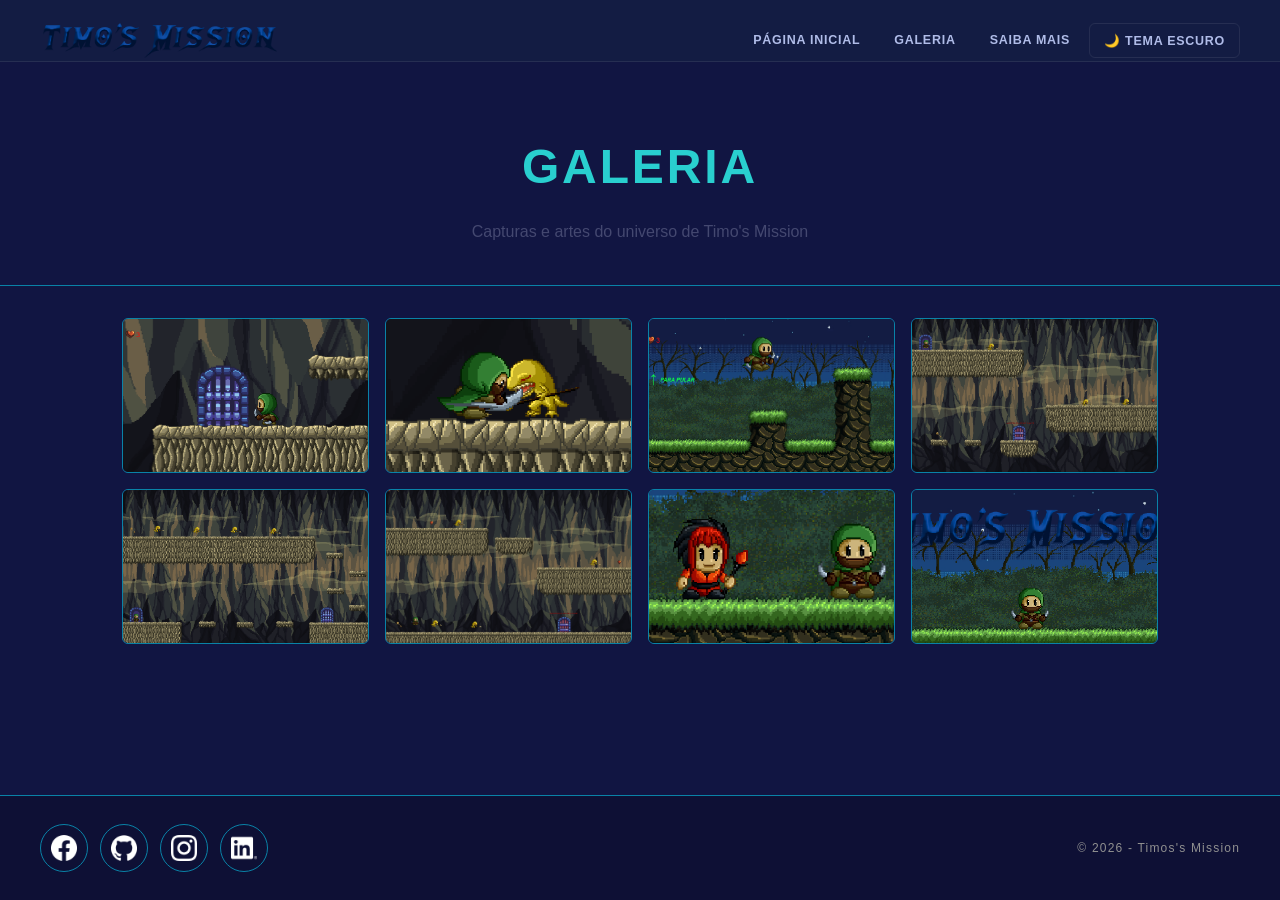
==== galeria.html @ db78c4dc "minor changes" ====
<!DOCTYPE html>
<html lang="pt-br">

<head>
    <meta charset="UTF-8">
    <meta name="viewport" content="width=device-width, initial-scale=1.0">
    <title>Galeria – Timo's Mission</title>
    <link rel="stylesheet" href="Css/style.css">
    <link rel="stylesheet" href="Css/galeria.css">
</head>

<body>

    <header class="header">
        <div class="header__logo">
            <img class="header__logo-img" src="imgs/Title.png" alt="Timo's Mission - Logo">
        </div>

        <nav class="header__nav">
            <ul class="nav__list">
                <li class="nav__item"><a class="nav__link" href="index.html">Página Inicial</a></li>
                <li class="nav__item"><a class="nav__link nav__link--active" href="galeria.html">Galeria</a></li>
                <li class="nav__item"><a class="nav__link" href="sobre.html">Saiba Mais</a></li>
                <li class="nav__item">
                    <button class="nav__link nav__link--tema" id="btn-tema" onclick="alternarTema()">🌙 Tema Escuro</button>
                </li>
            </ul>
        </nav>
    </header>

    <main class="main">

        <div class="page-hero">
            <h1 class="page-hero__title">Galeria</h1>
            <p class="page-hero__sub">Capturas e artes do universo de Timo's Mission</p>
        </div>

        <div class="galeria__grid" id="galeria-grid">
            <div class="galeria__card">
                <div class="galeria__img-wrap">
                    <img class="galeria__img" src="imgs/imgsJogo/Captura de tela 2026-04-12 214317.png" alt="">
                </div>
            </div>

            <div class="galeria__card">
                <div class="galeria__img-wrap">
                    <img class="galeria__img" src="imgs/imgsJogo/Captura de tela 2026-04-12 214449.png" alt="">
                </div>
            </div>

            <div class="galeria__card">
                <div class="galeria__img-wrap">
                    <img class="galeria__img" src="imgs/imgsJogo/Captura de tela 2026-04-12 214519.png" alt="">
                </div>
            </div>

            <div class="galeria__card">
                <div class="galeria__img-wrap">
                    <img class="galeria__img" src="imgs/imgsJogo/Captura de tela 2026-04-12 214703.png" alt="">
                </div>
            </div>

            <div class="galeria__card">
                <div class="galeria__img-wrap">
                    <img class="galeria__img" src="imgs/imgsJogo/Captura de tela 2026-04-12 215918.png" alt="">
                </div>
            </div>

            <div class="galeria__card">
                <div class="galeria__img-wrap">
                    <img class="galeria__img" src="imgs/imgsJogo/Captura de tela 2026-04-12 220011.png" alt="">
                </div>
            </div>

            <div class="galeria__card">
                <div class="galeria__img-wrap">
                    <img class="galeria__img" src="imgs/imgsJogo/Captura de tela 2026-04-12 220037.png" alt="">
                </div>
            </div>

            <div class="galeria__card">
                <div class="galeria__img-wrap">
                    <img class="galeria__img" src="imgs/imgsJogo/Captura de tela 2026-04-12 220100.png" alt="">
                </div>
            </div>
        </div>
    </main>

    <footer class="footer">
        <ul class="footer__socials">
            <li class="footer__social-item">
                <a class="footer__social-link" href="">
                    <img class="footer__social-img" src="imgs/icons/facebook.png" alt="Facebook">
                </a>
            </li>
            <li class="footer__social-item">
                <a class="footer__social-link" href="">
                    <img class="footer__social-img" src="imgs/icons/github.png" alt="GitHub">
                </a>
            </li>
            <li class="footer__social-item">
                <a class="footer__social-link" href="">
                    <img class="footer__social-img" src="imgs/icons/instagram.png" alt="Instagram">
                </a>
            </li>
            <li class="footer__social-item">
                <a class="footer__social-link" href="">
                    <img class="footer__social-img" src="imgs/icons/linkedin.png" alt="LinkedIn">
                </a>
            </li>
        </ul>
        <p class="footer__copy">© 2026 - Timos's Mission</p>
    </footer>

    <script>
    let temaEscuro = true;
    function alternarTema() {
        const btn = document.getElementById("btn-tema");
        temaEscuro = !temaEscuro;
        document.body.classList.toggle("tema-claro", !temaEscuro);
        btn.textContent = temaEscuro ? "🌙 Tema Escuro" : "☀️ Tema Claro";
    }
    </script>


</body>
</html>
---- Css/style.css ----
*, *::before, *::after {
    box-sizing: border-box;
    margin: 0;
    padding: 0;
    scroll-behavior: smooth;
}

html, body {
    height: 100%;
}

body {
    background-color: #111542;
    color: #909090;
    font-family: Arial, Helvetica, sans-serif;
    font-size: 1rem;
    line-height: 1.7;
    display: flex;
    flex-direction: column;
    transition: background-color 0.22s ease, color 0.22s ease;
}

img {
    display: block;
    max-width: 100%;
}

a {
    text-decoration: none;
    color: inherit;
}

ul {
    list-style: none;
}

body.tema-claro {
    background-color: #eef0f8;
    color: #111542;
}

body.tema-claro .header {
    background-color: #d0d5ee;
}

body.tema-claro .footer {
    background-color: #bcc2e0;
}

body.tema-claro .card {
    background-color: #bcc2e0;
    border-color: rgba(17, 21, 66, 0.15);
}

body.tema-claro .card__title {
    color: #0982a7;
}

body.tema-claro .card__text,
body.tema-claro .card__list-item,
body.tema-claro .ficha__valor {
    color: #444870;
}

body.tema-claro .nav__link {
    color: #111542;
}

body.tema-claro .footer__copy {
    color: #444870;
}

body.tema-claro .saudacao__input {
    background-color: #ffffff;
    color: #111542;
    border-color: rgba(17, 21, 66, 0.25);
}

.header {
    background-color: #131C43;
    padding: 16px 20px 0;
    text-align: center;
    border-bottom: 1px solid rgba(255, 255, 255, 0.08);
    transition: background-color 0.22s ease;
}

.header__logo {
    display: flex;
    justify-content: center;
}

.header__logo-img {
    width: 100%;
    max-width: 340px;
    height: auto;
}

.header__nav {
    display: flex;
    justify-content: flex-end;
    margin-top: 12px;
}

.nav__list {
    display: flex;
    flex-wrap: wrap;
    justify-content: center;
    gap: 4px;
    padding-bottom: 4px;
}

.nav__item {
    display: flex;
    align-items: center;
}

.nav__link {
    font-size: 0.8rem;
    font-weight: 600;
    letter-spacing: 0.06em;
    text-transform: uppercase;
    color: #b0bce8;
    padding: 8px 14px;
    border-radius: 6px;
    border: 1px solid transparent;
    background: none;
    cursor: pointer;
    transition: color 0.22s ease, border-color 0.22s ease, background 0.22s ease;
    text-decoration: none;
    font-family: inherit;
}

.nav__link:hover {
    color: #29cfcf;
    border-color: rgba(41, 207, 207, 0.3);
    background: rgba(41, 207, 207, 0.06);
}

/* Botão de tema no nav */
.nav__link--tema {
    color: #b0bce8;
    border-color: rgba(255, 255, 255, 0.08);
}

.nav__link--cta {
    background-color: #29cfcf;
    color: #1a1a1a;
    border-color: #29cfcf;
    font-weight: 700;
}

.nav__link--cta:hover {
    background-color: #0982a7;
    border-color: #0982a7;
    color: #ffffff;
}


.main {
    flex: 1;
}

.main__cta {
    text-align: center;
    padding: 28px 16px;
}

.btn {
    display: inline-block;
    text-decoration: none;
    color: #1a1a1a;
    background-color: #29cfcf;
    padding: 12px 32px;
    border-radius: 6px;
    border: none;
    font-weight: 700;
    font-size: 0.95rem;
    letter-spacing: 0.04em;
    cursor: pointer;
    font-family: inherit;
    transition: background-color 0.22s ease, color 0.22s ease;
}

.btn:hover {
    background-color: #0982a7;
    color: #ffffff;
}

.btn--sm {
    padding: 10px 22px;
    font-size: 0.88rem;
    flex-shrink: 0;
}


.main__saudacao {
    max-width: 960px;
    margin: 0 auto;
    padding: 0 16px 24px;
}

.saudacao__form {
    display: flex;
    gap: 8px;
    flex-wrap: wrap;
}

.saudacao__input {
    flex: 1;
    min-width: 200px;
    padding: 10px 16px;
    border-radius: 6px;
    border: 1px solid #0982a7;
    background-color: #1a2260;
    color: #ffffff;
    font-size: 0.95rem;
    font-family: inherit;
    transition: border-color 0.22s ease, background-color 0.22s ease;
    outline: none;
}

.saudacao__input:focus {
    border-color: #29cfcf;
}

.saudacao__mensagem {
    margin-top: 10px;
    font-size: 0.97rem;
    min-height: 1.5em;
    transition: color 0.22s ease;
}


.main__game {
    width: 100%;
    background: #000000;
    line-height: 0;
    transition: filter 0.4s ease;
}

.main__game-frame {
    display: block;
    width: 100%;
    height: 360px;
    border: none;
}

.main__aviso {
    background-color: rgba(224, 108, 90, 0.15);
    border: 1px solid #e06c5a;
    border-radius: 6px;
    margin: 12px 16px;
    padding: 14px 20px;
    color: #e06c5a;
    font-weight: 600;
    text-align: center;
}


.main__content {
    max-width: 960px;
    margin: 0 auto;
    padding: 32px 16px 48px;
    display: flex;
    flex-direction: column;
    gap: 24px;
}

.card {
    background-color: #1a2260;
    border: 1px solid #0982a7;
    border-left: 4px solid #29cfcf;
    border-radius: 6px;
    padding: 24px 24px 24px 28px;
    transition: background-color 0.22s ease, border-color 0.22s ease;
}

.card__title {
    font-size: 1.1rem;
    font-weight: 700;
    color: #29cfcf;
    letter-spacing: 0.04em;
    margin-bottom: 12px;
}

.card__text {
    color: #909090;
    font-size: 0.97rem;
}

.card__list {
    list-style: disc;
    padding-left: 20px;
    display: flex;
    flex-direction: column;
    gap: 12px;
}

.card__list-item {
    color: #909090;
}


.card__ficha {
    list-style: none;
    padding: 0;
    display: flex;
    flex-direction: column;
    gap: 8px;
}

.ficha__label {
    color: #29cfcf;
    font-weight: 700;
    margin-right: 6px;
}

.ficha__valor {
    color: #909090;
}

.footer {
    background-color: #0e1035;
    border-top: 1px solid #0982a7;
    padding: 24px 16px 20px;
    text-align: center;
    display: flex;
    flex-direction: column;
    align-items: center;
    gap: 14px;
    transition: background-color 0.22s ease;
}

.footer__socials {
    display: flex;
    justify-content: center;
    gap: 12px;
}

.footer__social-item {
    display: flex;
}

.footer__social-link {
    display: flex;
    align-items: center;
    justify-content: center;
    width: 48px;
    height: 48px;
    border-radius: 50%;
    border: 1px solid #0982a7;
    overflow: hidden;
    transition: border-color 0.22s ease, transform 0.22s ease, background 0.22s ease;
}

.footer__social-link:hover {
    border-color: #29cfcf;
    background: rgba(41, 207, 207, 0.08);
    transform: translateY(-3px);
}

.footer__social-img {
    width: 26px;
    height: 26px;
    object-fit: contain;
}

.footer__copy {
    font-size: 0.75rem;
    letter-spacing: 0.1em;
    color: #909090;
}


@media (min-width: 480px) {


    .header {
        padding: 20px 40px 0;
        display: flex;
        align-items: center;
        justify-content: space-between;
        gap: 20px;
    }

    .header__logo {
        justify-content: flex-start;
        flex-shrink: 0;
    }

    .header__logo-img {
        max-width: 240px;
    }

    .header__nav {
        margin-top: 0;
        flex-shrink: 0;
    }

    .nav__list {
        flex-wrap: nowrap;
        justify-content: flex-end;
        padding-bottom: 0;
    }

    .nav__link {
        font-size: 0.78rem;
        padding: 9px 14px;
        white-space: nowrap;
    }

    .main__game-frame {
        height: 480px;
    }

    .main__content {
        padding: 40px 32px 64px;
        gap: 28px;
    }

    .main__saudacao {
        padding: 0 32px 28px;
    }

    .card__title {
        font-size: 1.2rem;
    }

    .card__text {
        font-size: 1rem;
    }

    .footer {
        flex-direction: row;
        justify-content: space-between;
        padding: 28px 40px;
    }

    .footer__copy {
        text-align: right;
    }
}
---- Css/galeria.css ----
.page-hero {
    text-align: center;
    padding: 48px 16px 32px;
    border-bottom: 1px solid #0982a7;
    margin-bottom: 32px;
}

.page-hero__title {
    font-size: clamp(1.8rem, 5vw, 3rem);
    font-weight: 700;
    color: #29cfcf;
    letter-spacing: 0.06em;
    text-transform: uppercase;
    margin-bottom: 10px;
}

.page-hero__sub {
    color: #444870;
    font-size: 1rem;
}

.galeria__filtros {
    display: flex;
    flex-wrap: wrap;
    justify-content: center;
    gap: 8px;
    padding: 0 16px 28px;
}

.filtro__btn {
    background: none;
    border: 1px solid #0982a7;
    color: #b0bce8;
    padding: 7px 20px;
    border-radius: 99px;
    font-size: 0.85rem;
    font-family: inherit;
    cursor: pointer;
    transition: background 0.22s ease, color 0.22s ease, border-color 0.22s ease;
}

.filtro__btn:hover {
    border-color: #29cfcf;
    color: #29cfcf;
    background: rgba(41, 207, 207, 0.06);
}

.filtro__btn--ativo {
    background-color: #29cfcf;
    border-color: #29cfcf;
    color: #1a1a1a;
    font-weight: 700;
}

.galeria__grid {
    display: grid;
    grid-template-columns: repeat(2, 1fr);
    gap: 12px;
    padding: 0 16px 48px;
    max-width: 1100px;
    margin: 0 auto;
}

.galeria__card {
    border-radius: 6px;
    overflow: hidden;
    background-color: #1a2260;
    border: 1px solid #0982a7;
}

.galeria__img-wrap {
    position: relative;
    cursor: pointer;
    aspect-ratio: 16 / 10;
    overflow: hidden;
}

.galeria__img {
    width: 100%;
    height: 100%;
    object-fit: cover;
    display: block;
    background-color: #1a2260;
    transition: transform 0.35s ease;
}

.galeria__img:not([src]),
.galeria__img[src=""] {
    background: linear-gradient(135deg, #1a2260 0%, #111542 100%);
}

.galeria__img-wrap:hover .galeria__img {
    transform: scale(1.06);
}

.galeria__overlay {
    position: absolute;
    bottom: 0;
    left: 0;
    right: 0;
    padding: 28px 14px 14px;
    background: linear-gradient(to top, rgba(10, 12, 40, 0.92) 0%, transparent 100%);
    opacity: 0;
    transform: translateY(6px);
    transition: opacity 0.3s ease, transform 0.3s ease;
    display: flex;
    flex-direction: column;
    gap: 6px;
}

.galeria__img-wrap:hover .galeria__overlay {
    opacity: 1;
    transform: translateY(0);
}

.galeria__overlay-titulo {
    color: #ffffff;
    font-size: 0.88rem;
    font-weight: 600;
    margin: 0;
}

.galeria__tag {
    display: inline-block;
    background-color:#29cfcf;
    color: #1a1a1a;
    font-size: 0.7rem;
    font-weight: 700;
    padding: 2px 10px;
    border-radius: 99px;
    align-self: flex-start;
    letter-spacing: 0.05em;
    text-transform: uppercase;
}

/* Lightbox */
.lightbox {
    display: none;
    position: fixed;
    inset: 0;
    background: rgba(5, 7, 25, 0.95);
    z-index: 1000;
    align-items: center;
    justify-content: center;
    flex-direction: column;
    gap: 16px;
    padding: 20px;
}

.lightbox--ativo {
    display: flex;
}

.lightbox__img {
    max-width: 90vw;
    max-height: 80vh;
    object-fit: contain;
    border-radius: 6px;
    border: 1px solid #0982a7;
}

.lightbox__legenda {
    color: #909090;
    font-size: 0.9rem;
    text-align: center;
}

.lightbox__fechar {
    position: absolute;
    top: 20px;
    right: 24px;
    background: none;
    border: 1px solid #0982a7;
    color: #909090;
    font-size: 1.1rem;
    width: 36px;
    height: 36px;
    border-radius: 50%;
    cursor: pointer;
    display: flex;
    align-items: center;
    justify-content: center;
    transition: color 0.22s ease, border-color 0.22s ease;
}

.lightbox__fechar:hover {
    color: #fff;
    border-color: #fff;
}

/* Tema claro */
body.tema-claro .galeria__card {
    background-color: #ffffff;
    border-color: rgba(17, 21, 66, 0.15);
}

body.tema-claro .filtro__btn {
    color: #ffffff;
    border-color: rgba(17, 21, 66, 0.2);
}

body.tema-claro .page-hero__title {
    color: #0982a7;
}

body.tema-claro .page-hero__sub {
    color: #444870;
}

/* Responsivo */
@media (min-width: 480px) {
    .galeria__grid {
        grid-template-columns: repeat(3, 1fr);
        gap: 16px;
        padding: 0 32px 64px;
    }

    .galeria__overlay-titulo {
        font-size: 0.95rem;
    }

    .page-hero {
        padding: 64px 32px 40px;
    }
}

@media (min-width: 900px) {
    .galeria__grid {
        grid-template-columns: repeat(4, 1fr);
    }
}
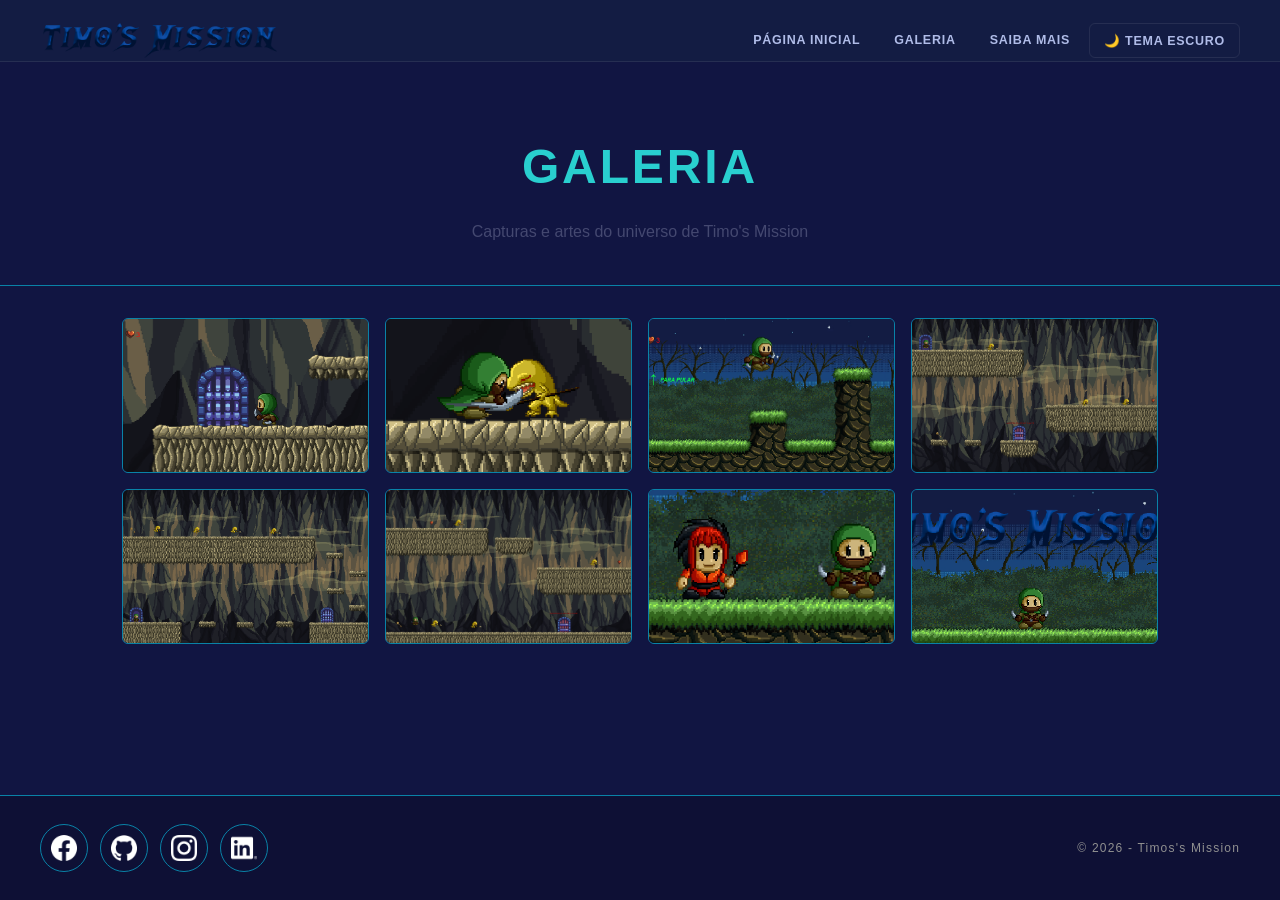
==== commit bc542274: "minor changes" ====
--- a/galeria.html
+++ b/galeria.html
@@ -89,22 +89,22 @@
     <footer class="footer">
         <ul class="footer__socials">
             <li class="footer__social-item">
-                <a class="footer__social-link" href="">
+                <a class="footer__social-link" href="https://www.facebook.com/geovani.araujo.77985/">
                     <img class="footer__social-img" src="imgs/icons/facebook.png" alt="Facebook">
                 </a>
             </li>
             <li class="footer__social-item">
-                <a class="footer__social-link" href="">
+                <a class="footer__social-link" href="https://github.com/GeovaniAraujo?tab=repositories">
                     <img class="footer__social-img" src="imgs/icons/github.png" alt="GitHub">
                 </a>
             </li>
             <li class="footer__social-item">
-                <a class="footer__social-link" href="">
+                <a class="footer__social-link" href="https://www.instagram.com/geovani_araujo_smaha/">
                     <img class="footer__social-img" src="imgs/icons/instagram.png" alt="Instagram">
                 </a>
             </li>
             <li class="footer__social-item">
-                <a class="footer__social-link" href="">
+                <a class="footer__social-link" href="https://www.linkedin.com/in/geovani-araujo-smaha-78b213327/">
                     <img class="footer__social-img" src="imgs/icons/linkedin.png" alt="LinkedIn">
                 </a>
             </li>
@@ -112,16 +112,7 @@
         <p class="footer__copy">© 2026 - Timos's Mission</p>
     </footer>
 
-    <script>
-    let temaEscuro = true;
-    function alternarTema() {
-        const btn = document.getElementById("btn-tema");
-        temaEscuro = !temaEscuro;
-        document.body.classList.toggle("tema-claro", !temaEscuro);
-        btn.textContent = temaEscuro ? "🌙 Tema Escuro" : "☀️ Tema Claro";
-    }
-    </script>
-
+    <script src="Js/scripts.js"></script>
 
 </body>
 </html>
--- a/Css/style.css
+++ b/Css/style.css
@@ -69,12 +69,6 @@
 
 body.tema-claro .footer__copy {
     color: #444870;
-}
-
-body.tema-claro .saudacao__input {
-    background-color: #ffffff;
-    color: #111542;
-    border-color: rgba(17, 21, 66, 0.25);
 }
 
 .header {
@@ -161,11 +155,6 @@
     flex: 1;
 }
 
-.main__cta {
-    text-align: center;
-    padding: 28px 16px;
-}
-
 .btn {
     display: inline-block;
     text-decoration: none;
